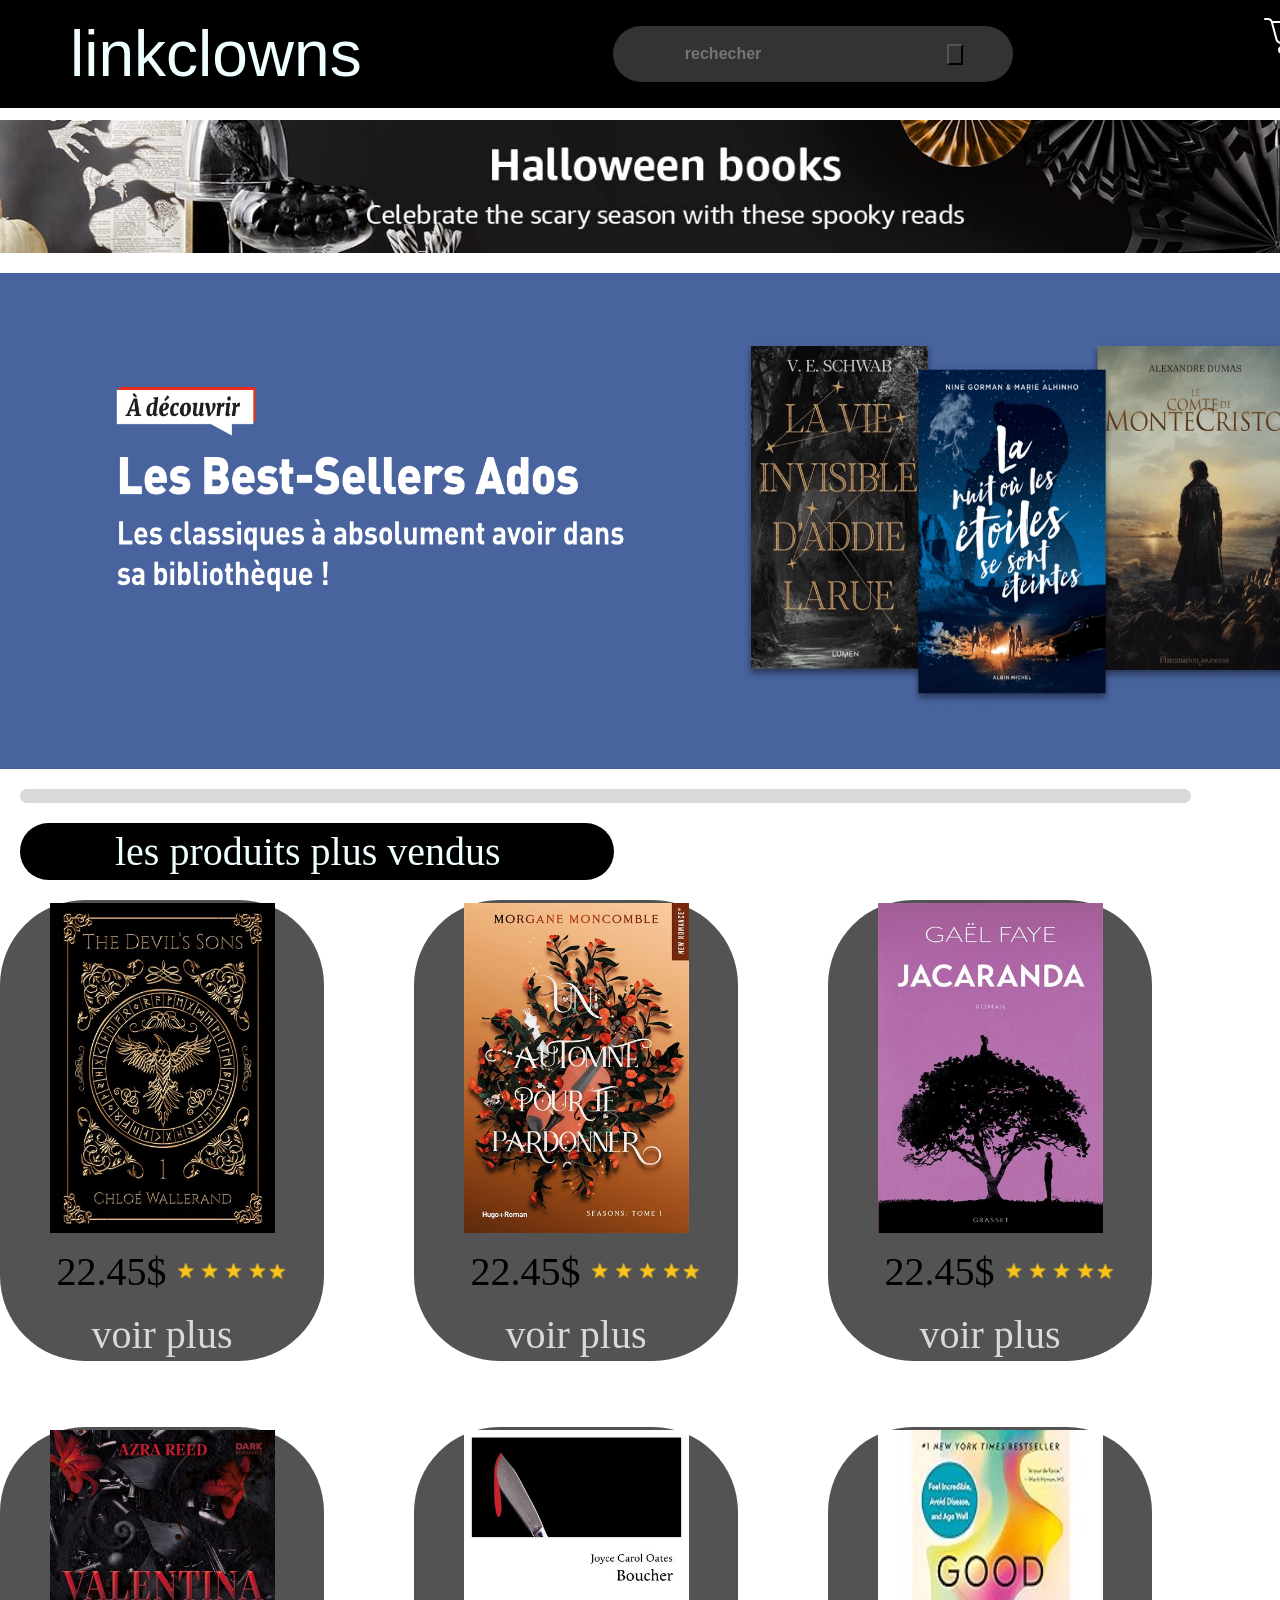
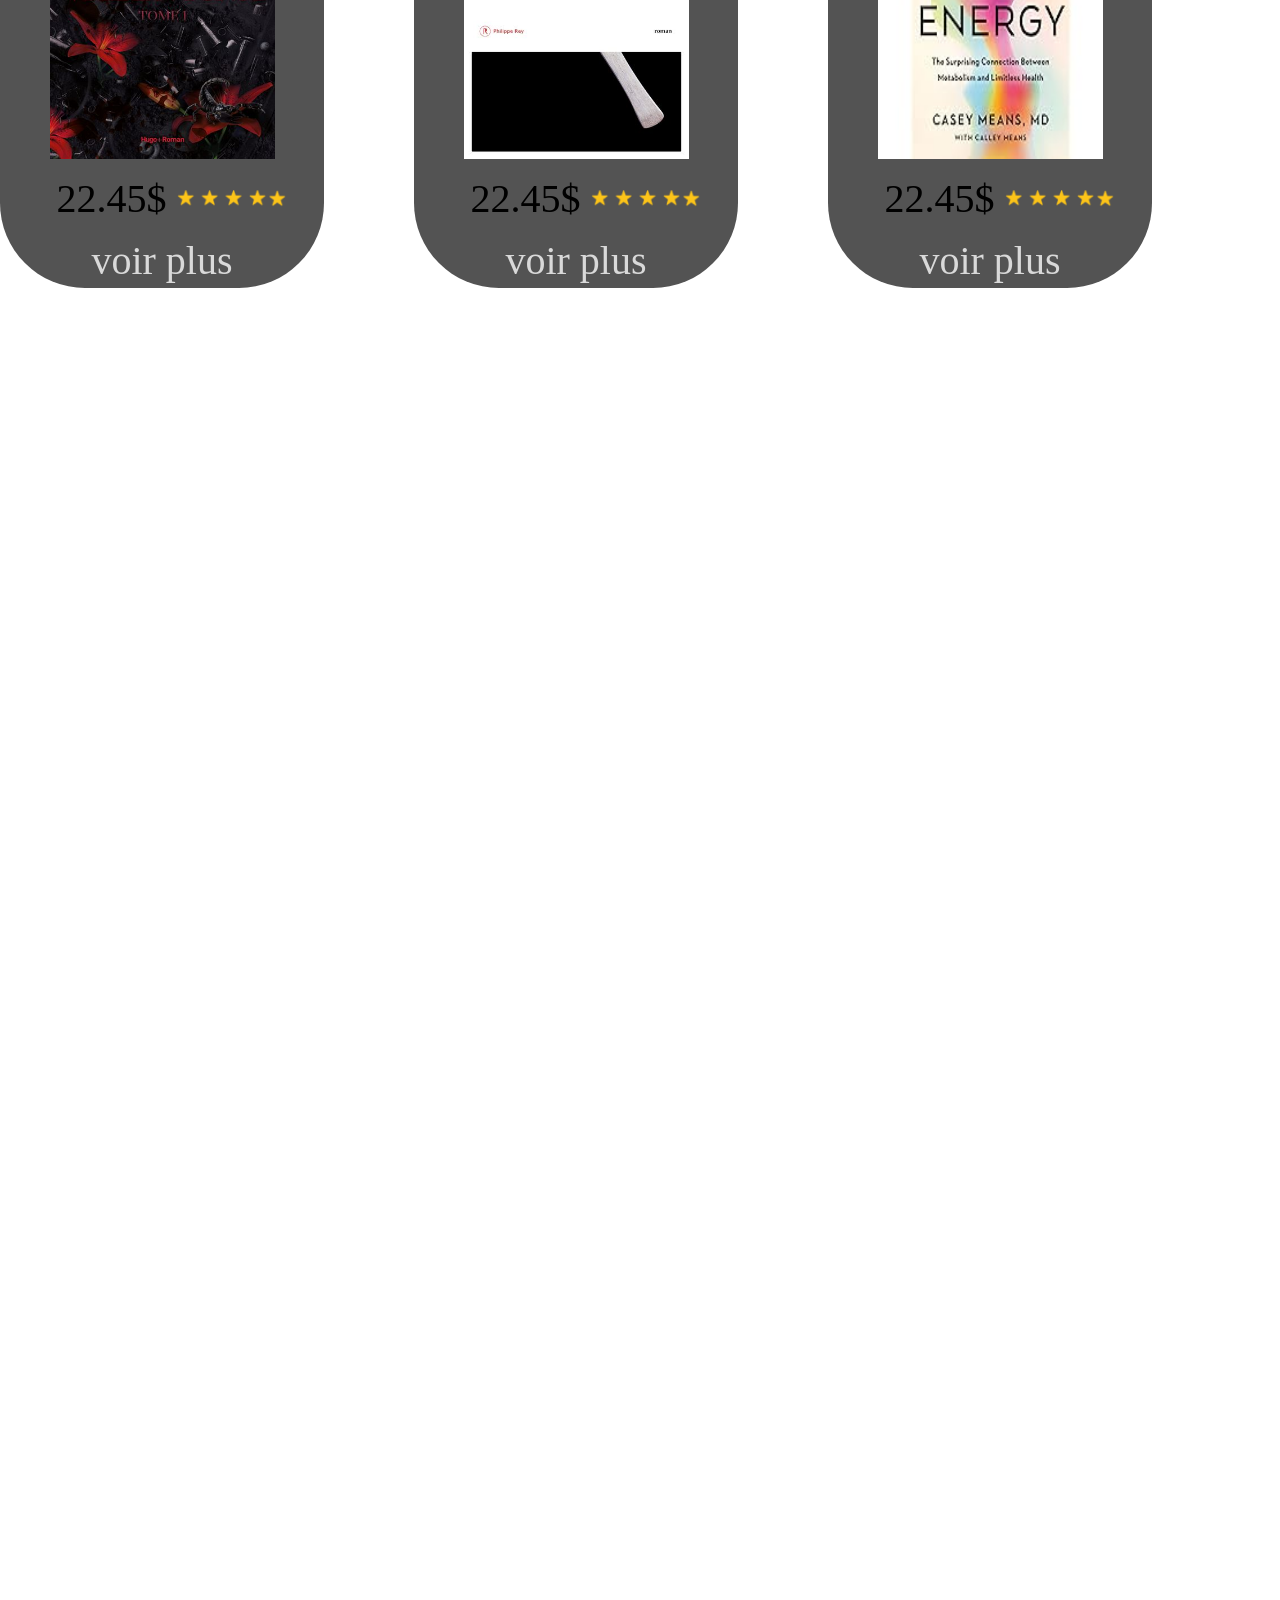
==== home.html @ 25d2ba36 "cree le nav bar et 1er section de slider et 2 eme section de produits plus vendus et j ai finie son " ====
<!DOCTYPE html>
<html lang="en">

<head>
    <meta charset="UTF-8">
    <meta name="viewport" content="width=device-width, initial-scale=1.0">
    <title>linkclowns</title>
    <link rel="stylesheet" href="home.css">
</head>

<body>
    <nav>
        <span>linkclowns</span>
        <div class="bar-chercher">
            <img src="" style="width: 20px;" alt="">
            <input placeholder="rechecher" type="search" class="test">
            <button><img src="" style="width: 20px;" alt=""></button>
            <img src="" alt="">
        </div>
        <div class="icons-navbar">
            <label>
                <img  src="icons/icons8-buy-48.png" alt="">
            </label>
            <div class="icons-navbar">
                <div class="menu">
                    <div class="lin-top"></div>
                    <div class="lin-middle"></div>
                    <div class="lin-bottom"></div>
                </div>
                <ul>
                    <li><a href="#">home</a></li>
                    <li><a href="#">products</a></li>
                    <li><a href="#">about us</a></li>
                </ul>
        </div>
    </nav>
    <main>
<section>
    <div class="image-1-top">
        <img src="images/XCM_CUTTLE_1354590_1796407_US_1500x150_2X_en_US.jpg" alt="">
    </div>
    <div class="slider-1">
 <img src="images/best-sellers-ados_1224x380.png" alt="">
    </div>
</section>
<section>
<div class="rectangle"></div>
<div class="rectangle-interne">
    <span>les produits plus vendus</span>
</div>
<div class="les-produits-plus-vendus">  
<div class="book-1">
     <img src="images/book-1.jpg" alt="">
     <div class="prix">
        <span>22.45$</span>
        <img src="icons/stars.png" alt="">   
     </div>
     <a href="#">voir plus</a>
</div>
<div class="book-1">
    <img src="images/book-2.jpg" alt="">
    <div class="prix">
       <span>22.45$</span>
       <img src="icons/stars.png" alt="">
    </div>
    <a href="#">voir plus</a>
</div>
<div class="book-1">
    <img src="images/book-3.jpg" alt="">
    <div class="prix">
       <span>22.45$</span>
       <img src="icons/stars.png" alt="">
    </div>
    <a href="#">voir plus</a>
</div>
<div class="book-1">
    <img src="images/book-4.jpg" alt="">
    <div class="prix">
       <span>22.45$</span>
       <img src="icons/stars.png" alt="">
       
    </div>
    <a href="#">voir plus</a>
</div>
<div class="book-1">
    <img src="images/book-5.jpg" alt="">
    <div class="prix">
       <span>22.45$</span>
       <img src="icons/stars.png" alt="">
       
    </div>
    <a href="#">voir plus</a>
</div>
<div class="book-1">
    <img src="images/book-6.jpg" alt="">
    <div class="prix">
       <span>22.45$</span>
       <img src="icons/stars.png" alt="">
    </div>
    <a href="#">voir plus</a>
</div>

</div>


</section>






    </main>

    <footer>

    </footer>
</body>

</html>
---- home.css ----
/* * {
  
    border: solid 1px red;
} */

body {
  width: max-content;
  display: grid;
  grid-template-rows: 100px;
  height: 3448px;
  margin: 0;
}

nav {
  width: auto;
  height: 108px;
  background-color: black;
  display: flex;
  justify-content: space-between;
  align-items: center;
}

nav > span {
  color: azure;
  font-family: Arial, Helvetica, sans-serif;
  font-size: 64px;
  font-weight: 500;
  margin-left: 70px;
}

.icons-navbar {
  width: 150px;
  display: flex;
  justify-content: space-between;
  background-color: none;
}
.bar-chercher {
  display: flex;
  justify-content: space-between;
  align-items: center;
  background-color: rgb(51, 51, 51);
  border-radius: 28px;
  width: 400px;
  height: 56px;
  border: none;
}
.test {
  background-color: transparent !important;
  font-size: 16px;
  font-weight: 600;
  outline: none;
  border: none;
  color: rgb(255, 255, 255);
}
button {
  background: transparent !important;
}
.image-1-top {
  width: 1330px;
  height: 133px;
  display: flex;
  justify-self: center;
  margin-top: 20px;
}
.slider-1 > img {
  width: 1414px;
  height: 496px;
  display: flex;
  justify-self: center;
  margin-top: 20px;
}
.rectangle {
  width: 1171px;
  height: 14px;
  background-color: #d9d9d9;
  border-radius: 360px;
  justify-self: center;
  margin: 20px;
}
.rectangle-interne {
  display: flex;
  width: 594px;
  height: 57px;
  justify-self: center;
  align-items: center;
  background-color: black;
  color: azure;
  font-size: 40px;
  border-radius: 360px;
  margin: 20px;
}
.rectangle-interne > span {
  margin-left: 95px;
}
.les-produits-plus-vendus {
  width: 1242px;
  height: 1053px;
  display: grid;
  grid-template-columns: repeat(3, 1fr);
  grid-template-rows: repeat(2, 1fr);
  justify-self: center;
}
.book-1 {
  display: flex;
  /* justify-items: center; */
  justify-content: center;
  align-items: center;
  /* gap: 30px; */
  flex-direction: column;
  width: 324px;
  height: 461px;
  background-color: #535353;
  border-radius: 85px;
  font-size: 40px;
  font-family: Chathura;
  font-weight: 300;
}
.book-1 > img {
  width: 225px;
  height: 329.06px;
}
.prix {
  width: 211px;
  height: 78px;
  display: flex;
  flex-direction: row;
  align-items: center;
  gap: 10px;
}
.prix > img {
  width: 115px;
  height: 19px;
}
a {
  text-decoration: none;
  color: #d9d9d9;
}
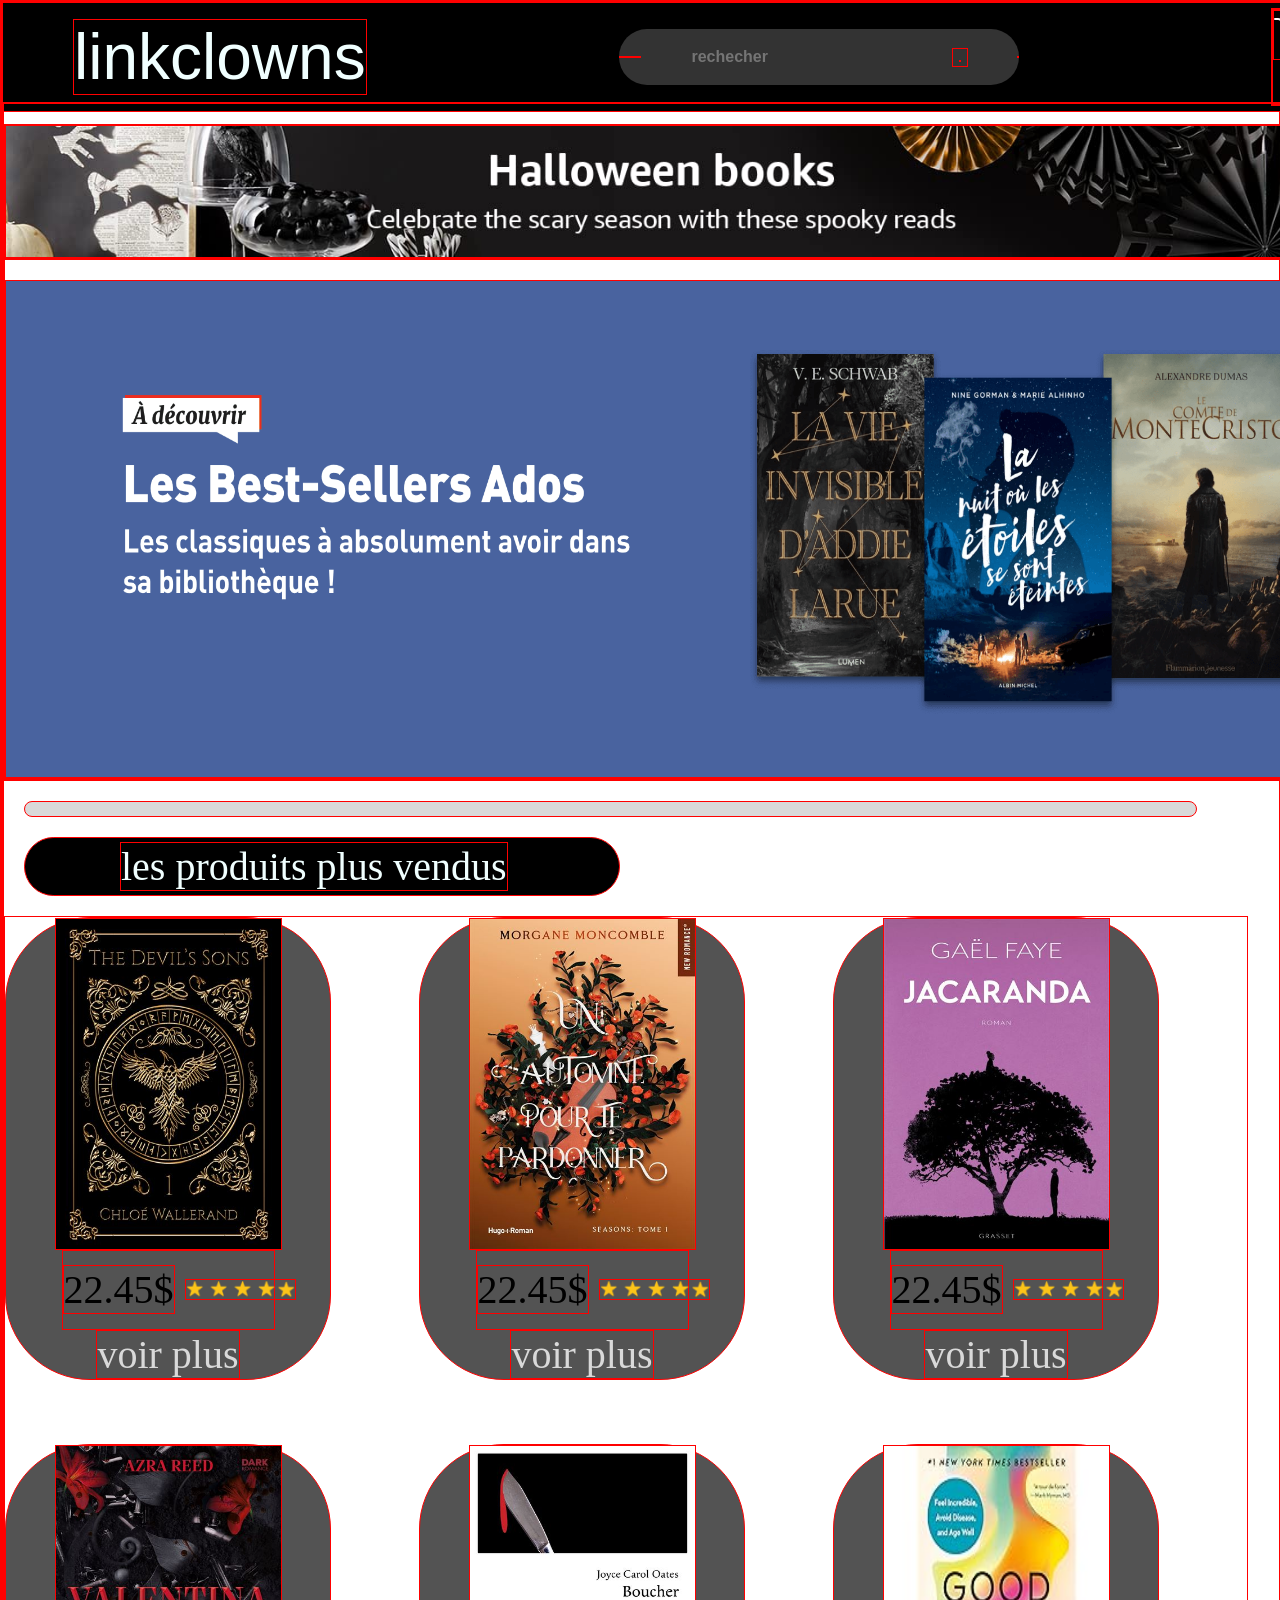
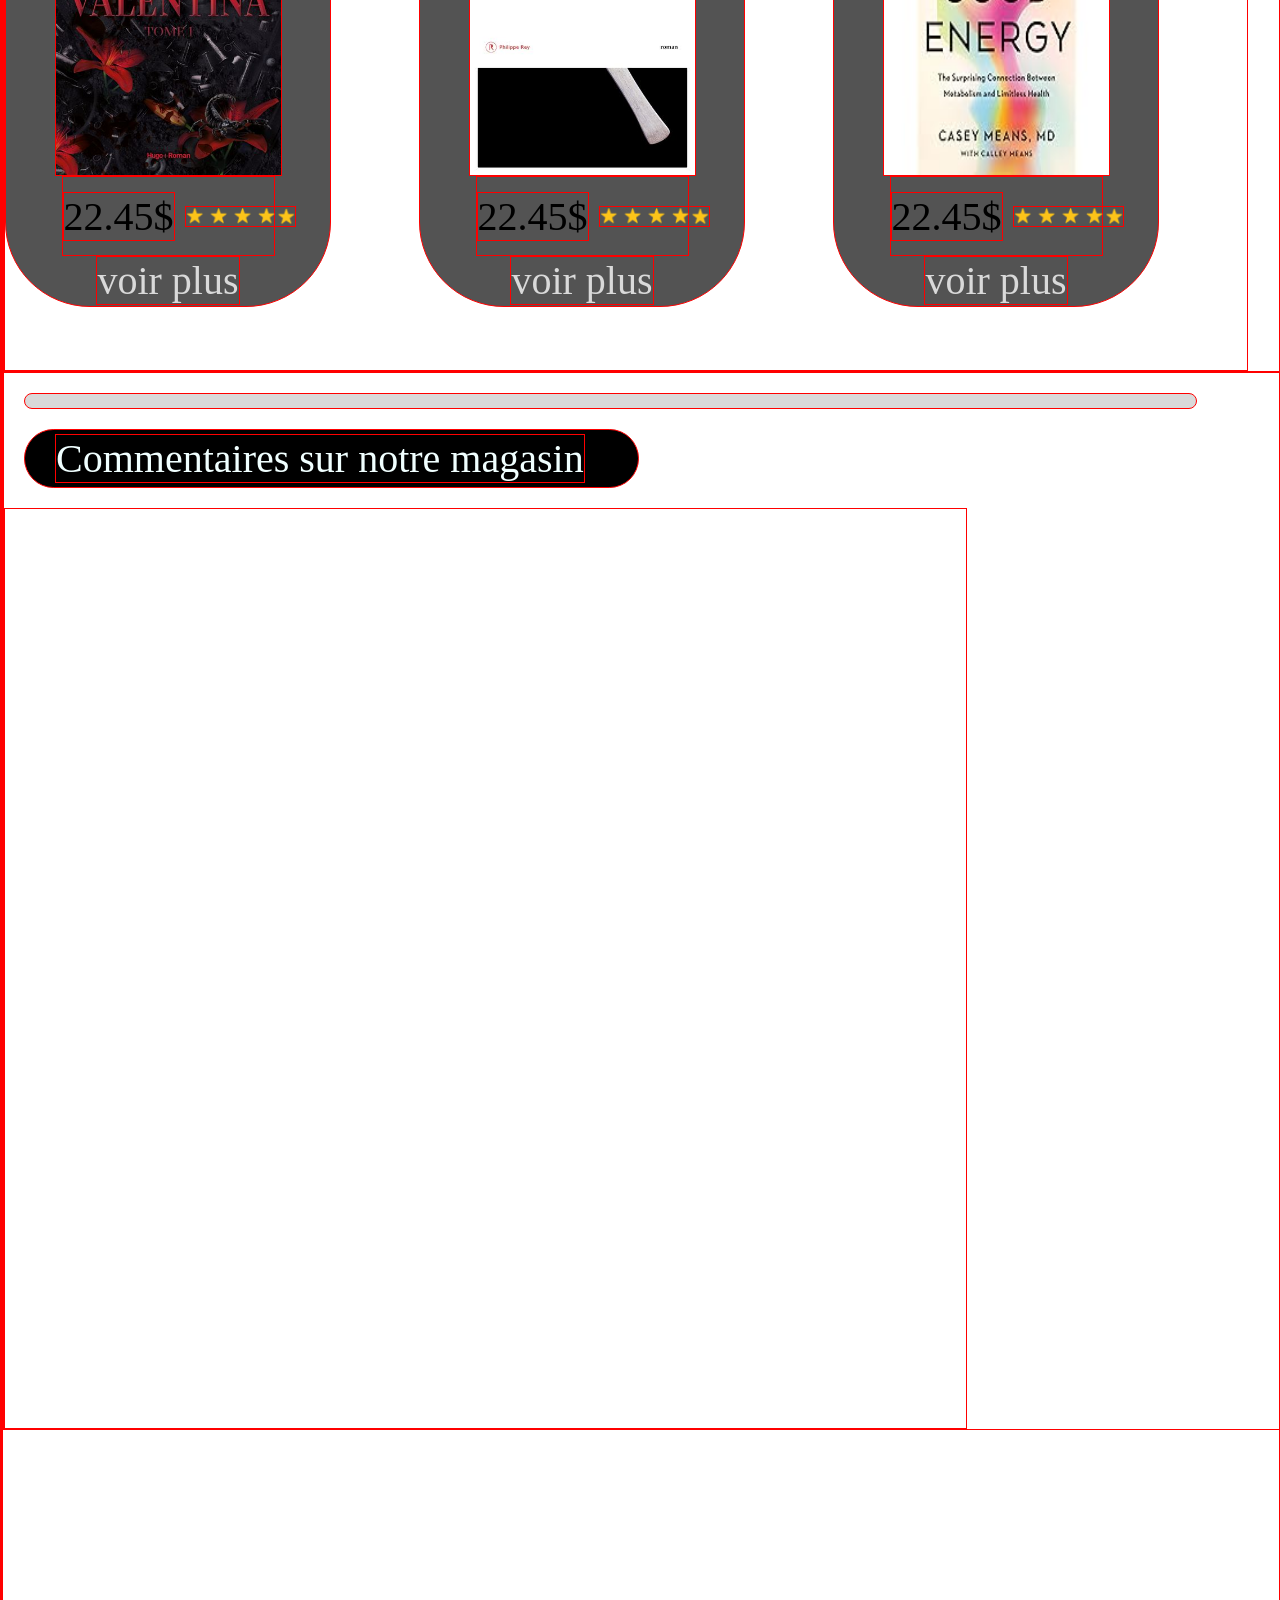
==== commit b5ab0ba1: "cree la 3 eme des commentaires et debut en style de  cette secrtion et analyse le grid" ====
--- a/home.html
+++ b/home.html
@@ -101,8 +101,15 @@
 </div>
 
 </div>
+</section>
+<section>
+    <div class="rectangle"></div>
+<div class="rectangle-interne-2">
+    <span>Commentaires sur notre magasin</span>
+</div>
+<div class="commentaires-sur-notre-magasin">
 
-
+</div>
 </section>
 
 
--- a/home.css
+++ b/home.css
@@ -1,7 +1,7 @@
-/* * {
+* {
   
     border: solid 1px red;
-} */
+}
 
 body {
   width: max-content;
@@ -131,7 +131,28 @@
   width: 115px;
   height: 19px;
 }
-a {
+.book-1 > a {
   text-decoration: none;
   color: #d9d9d9;
 }
+.rectangle-interne-2 {
+  display: flex;
+  width: 613px;
+  height: 57px;
+  justify-self: center;
+  align-items: center;
+  background-color: black;
+  color: azure;
+  font-size: 40px;
+  border-radius: 360px;
+  margin: 20px;
+}
+.rectangle-interne-2 >span{
+  margin-left: 30px;
+}
+.commentaires-sur-notre-magasin{
+  width: 961px;
+  height: 919px;
+  display: grid;
+  grid-template-rows:repeat(4,1fr) ;
+}
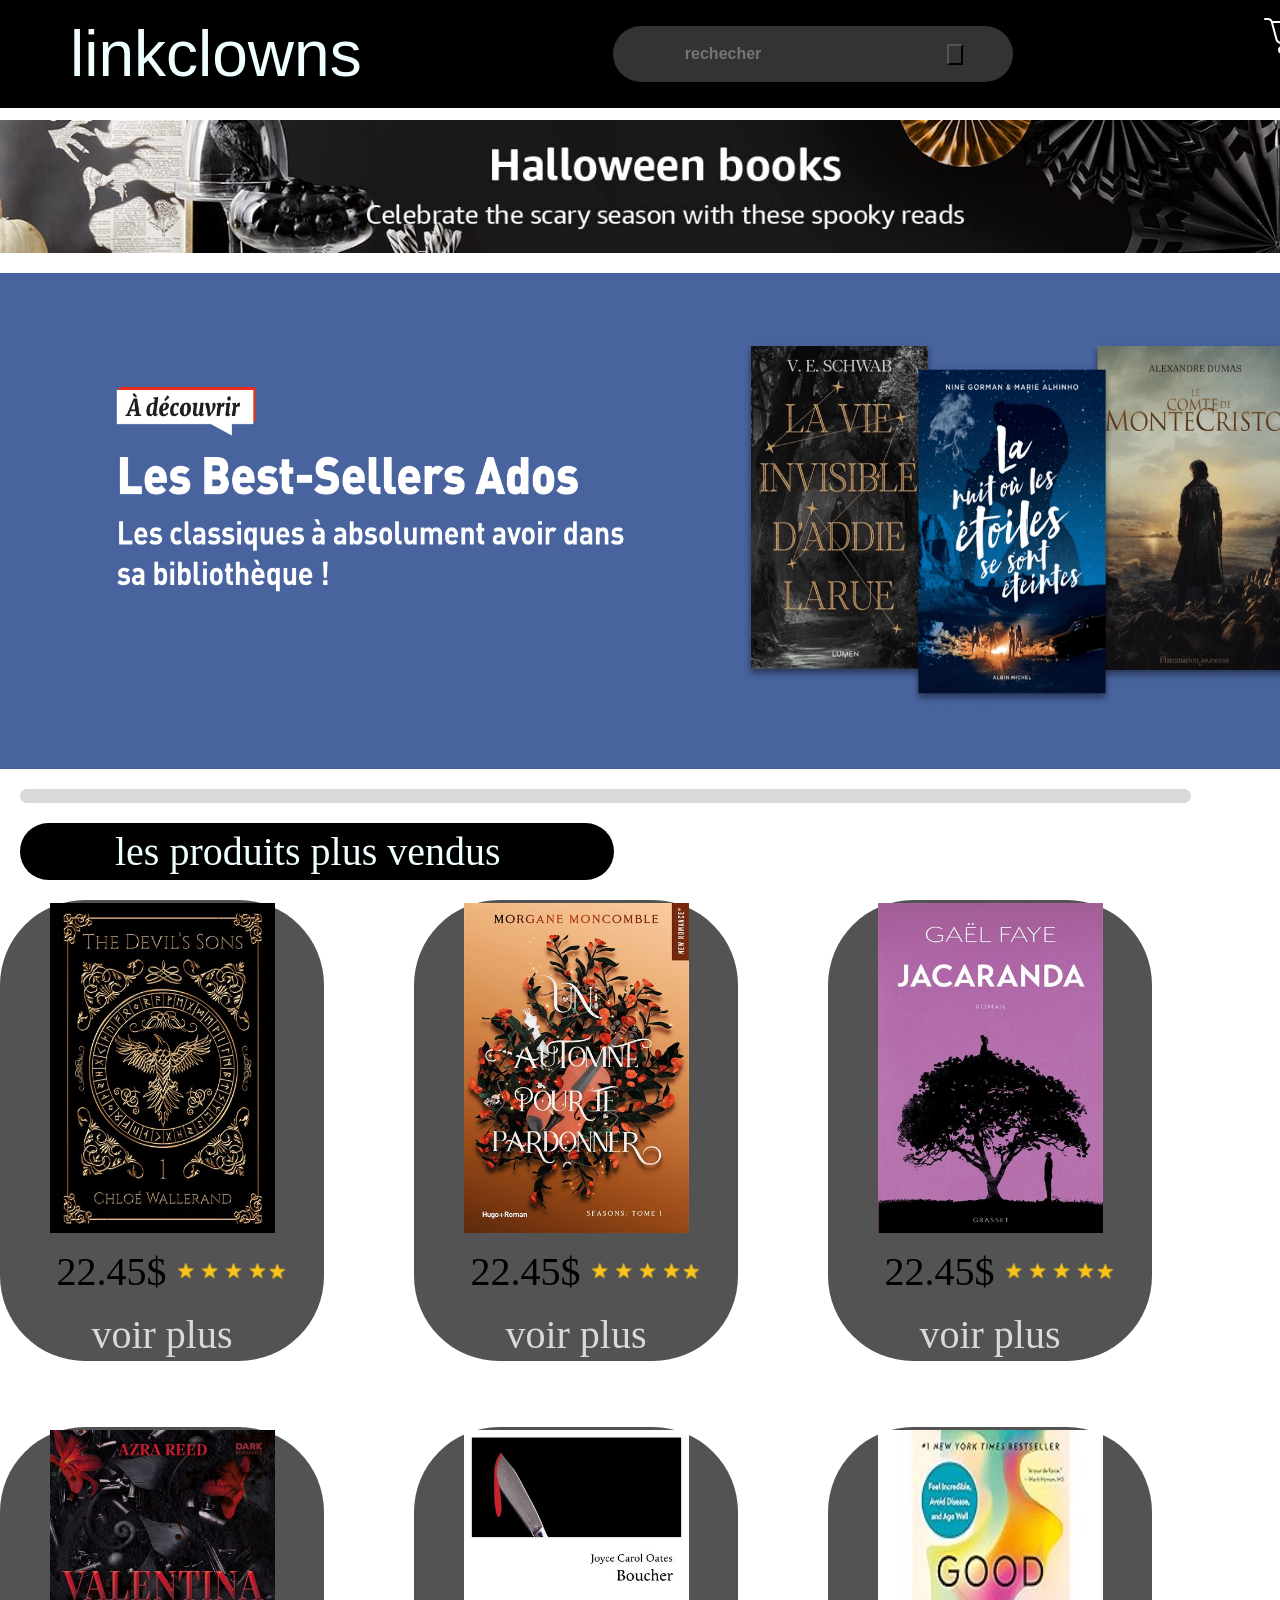
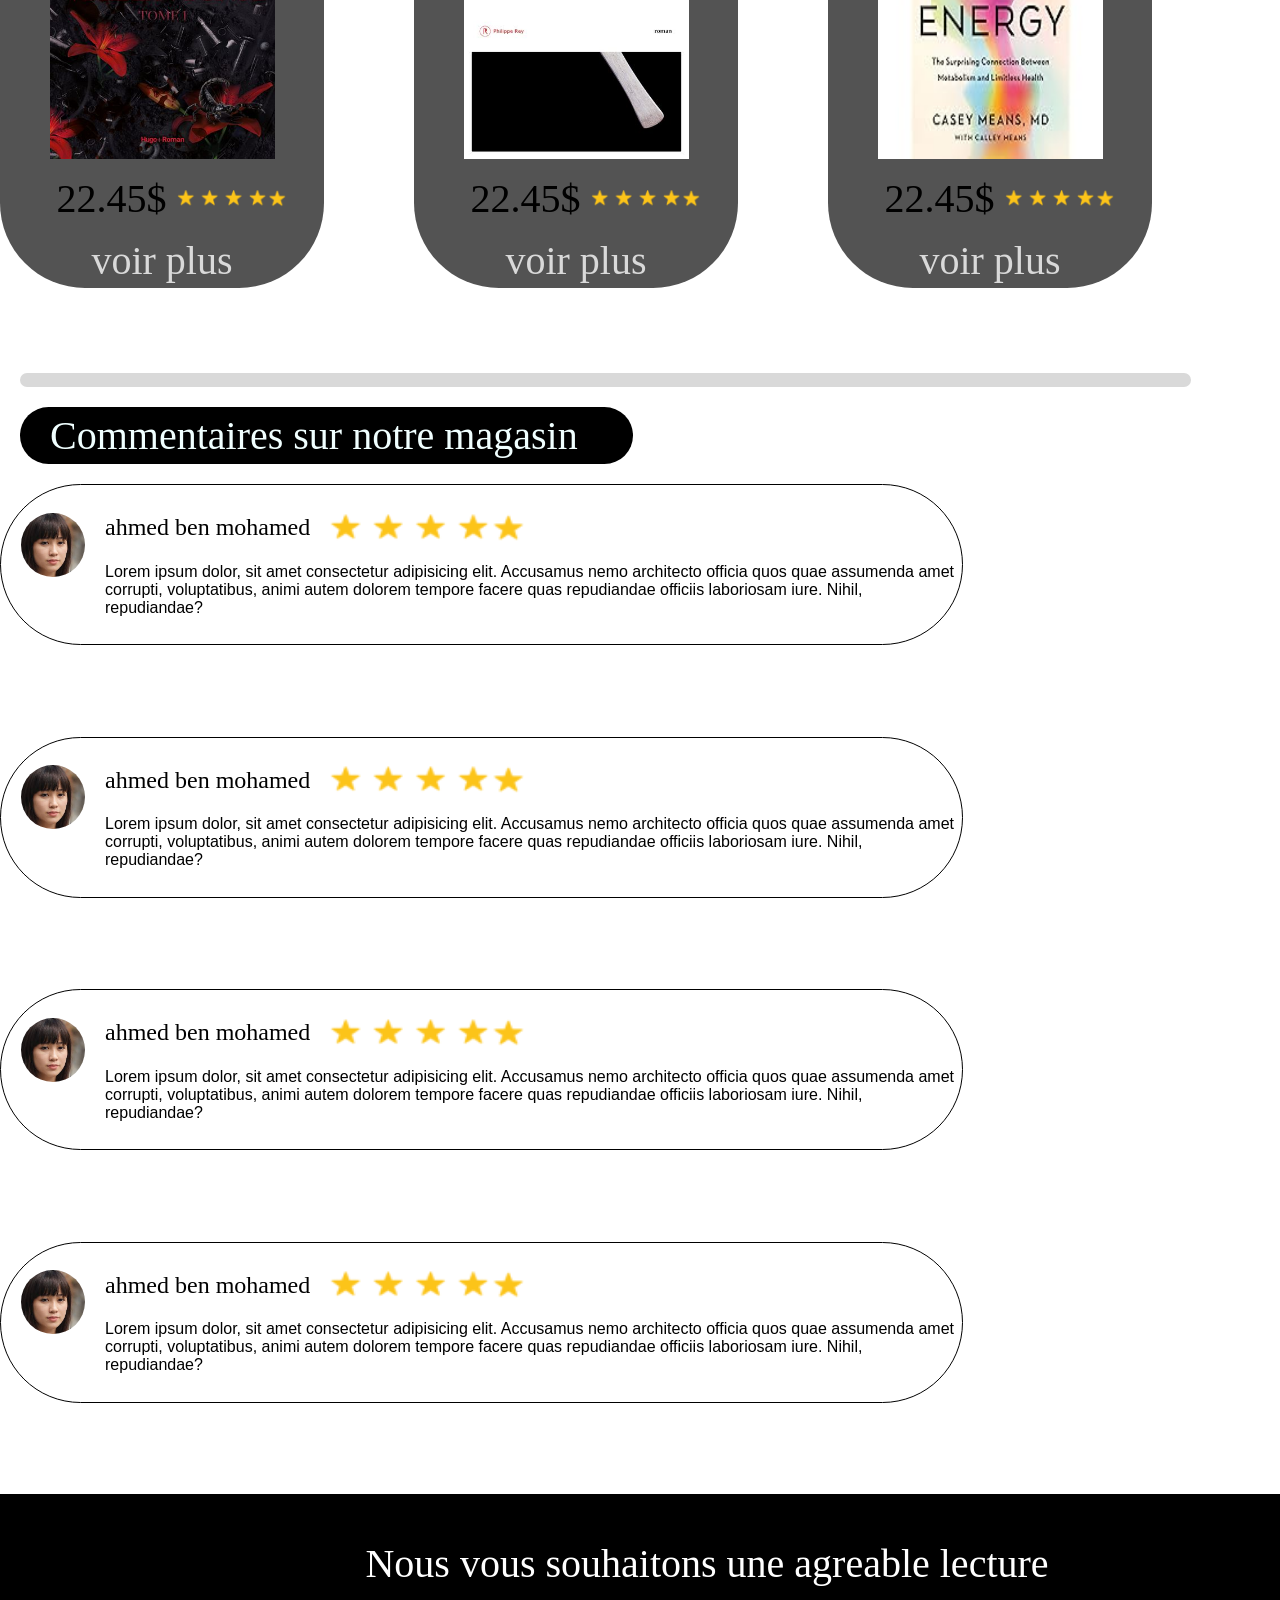
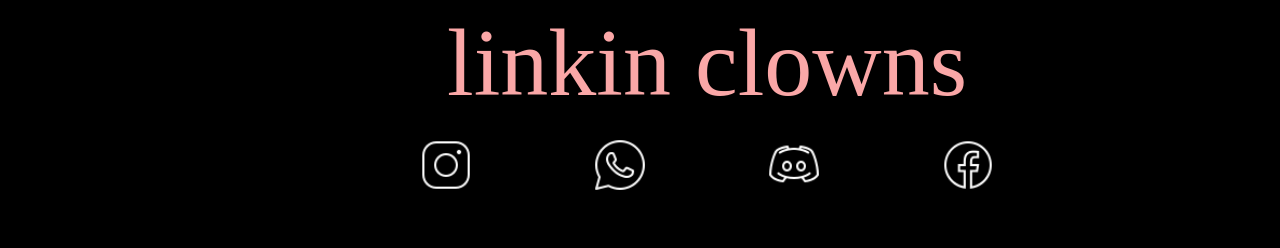
==== commit c8e4b56b: "finir le 3eme section et change le style et aussi fini le footer" ====
--- a/home.html
+++ b/home.html
@@ -108,19 +108,60 @@
     <span>Commentaires sur notre magasin</span>
 </div>
 <div class="commentaires-sur-notre-magasin">
-
+<div class="Commentaires-1">
+  <img src="images/person-1.jpg" alt="#">
+  <div class="nom-comment-text">
+    <div class="nom-comment">
+    <span>ahmed ben mohamed</span>
+    <img src="icons/stars.png" alt="#">
+</div>
+  <span>Lorem ipsum dolor, sit amet consectetur adipisicing elit. Accusamus nemo architecto officia quos quae assumenda amet corrupti, voluptatibus, animi autem dolorem tempore facere quas repudiandae officiis laboriosam iure. Nihil, repudiandae?</span>
+</div>
+</div>
+<div class="Commentaires-1">
+    <img src="images/person-1.jpg" alt="#">
+    <div class="nom-comment-text">
+      <div class="nom-comment">
+      <span>ahmed ben mohamed</span>
+      <img src="icons/stars.png" alt="#">
+  </div>
+    <span>Lorem ipsum dolor, sit amet consectetur adipisicing elit. Accusamus nemo architecto officia quos quae assumenda amet corrupti, voluptatibus, animi autem dolorem tempore facere quas repudiandae officiis laboriosam iure. Nihil, repudiandae?</span>
+  </div>
+  </div>
+  <div class="Commentaires-1">
+    <img src="images/person-1.jpg" alt="#">
+    <div class="nom-comment-text">
+      <div class="nom-comment">
+      <span>ahmed ben mohamed</span>
+      <img src="icons/stars.png" alt="#">
+  </div>
+    <span>Lorem ipsum dolor, sit amet consectetur adipisicing elit. Accusamus nemo architecto officia quos quae assumenda amet corrupti, voluptatibus, animi autem dolorem tempore facere quas repudiandae officiis laboriosam iure. Nihil, repudiandae?</span>
+  </div>
+  </div>
+  <div class="Commentaires-1">
+    <img src="images/person-1.jpg" alt="#">
+    <div class="nom-comment-text">
+      <div class="nom-comment">
+      <span>ahmed ben mohamed</span>
+      <img src="icons/stars.png" alt="#">
+  </div>
+    <span>Lorem ipsum dolor, sit amet consectetur adipisicing elit. Accusamus nemo architecto officia quos quae assumenda amet corrupti, voluptatibus, animi autem dolorem tempore facere quas repudiandae officiis laboriosam iure. Nihil, repudiandae?</span>
+  </div>
+  </div>
 </div>
 </section>
-
-
-
-
-
-
     </main>
-
     <footer>
-
+<div class="text-footer">
+    <span>Nous vous souhaitons une agreable lecture</span>
+</div>
+<span >linkin clowns</span>
+<div class="icons-footer">
+    <a href="#"><img src="icons/icons8-instagram-50.png" alt=""></a>
+    <a href="#"><img src="icons/icons8-whatsapp-50.png" alt=""></a>
+    <a href="#"><img src="icons/icons8-discord-50.png" alt=""></a>
+    <a href="#"><img src="icons/icons8-facebook-50.png" alt=""></a>
+</div>
     </footer>
 </body>
 
--- a/home.css
+++ b/home.css
@@ -1,7 +1,7 @@
-* {
+/* * {
   
     border: solid 1px red;
-}
+} */
 
 body {
   width: max-content;
@@ -151,8 +151,79 @@
   margin-left: 30px;
 }
 .commentaires-sur-notre-magasin{
+width: 961px;
+height: 919px;
+display: flex;
+justify-self: center;
+flex-direction: column;
+justify-content: space-between;
+align-content: space-between;
+}
+.Commentaires-1{
   width: 961px;
-  height: 919px;
-  display: grid;
-  grid-template-rows:repeat(4,1fr) ;
-}
+  height: 159px;
+  border: solid 1px  black;
+  border-radius: 360px;
+  display: flex;
+  justify-items: center;
+  align-items: center;
+  
+
+}
+.Commentaires-1 >span{
+  /* align-self: center; */
+}
+.Commentaires-1 > img{
+  width: 64px;
+  height: 64px;
+  border-radius: 100%;
+  display: flex;
+  margin: 20px;
+  /* align-self: center; */
+  justify-self: flex-start;
+margin-bottom: 60px;
+}
+.nom-comment{
+margin-bottom: 20px;
+display: flex;
+align-items: center;
+gap: 20px;
+font-size: 24px;
+}
+.nom-comment >img{
+  width: 194px;
+  height: 30px;
+}
+.nom-comment-text >span{
+  font-size:16px;
+  font-family: Arial, Helvetica, sans-serif;
+  
+}
+footer{
+  background-color: black;
+  display: flex;
+  justify-content: center;
+  align-items: center;
+  flex-direction: column;
+  color: white;
+  gap: 20px;
+}
+.text-footer{
+font-size: 40px;
+font-family:Baskervville SC ;
+}
+footer >span{
+font-size: 96px;
+font-family: Chathura;
+color: #FAA7A7;
+}
+.icons-footer{
+  width: 577px;
+  height: 65px;
+  display: flex;
+  justify-content: space-between;
+}
+.icons-footer >a >img{
+  width:54px;
+  height: 54px;
+}
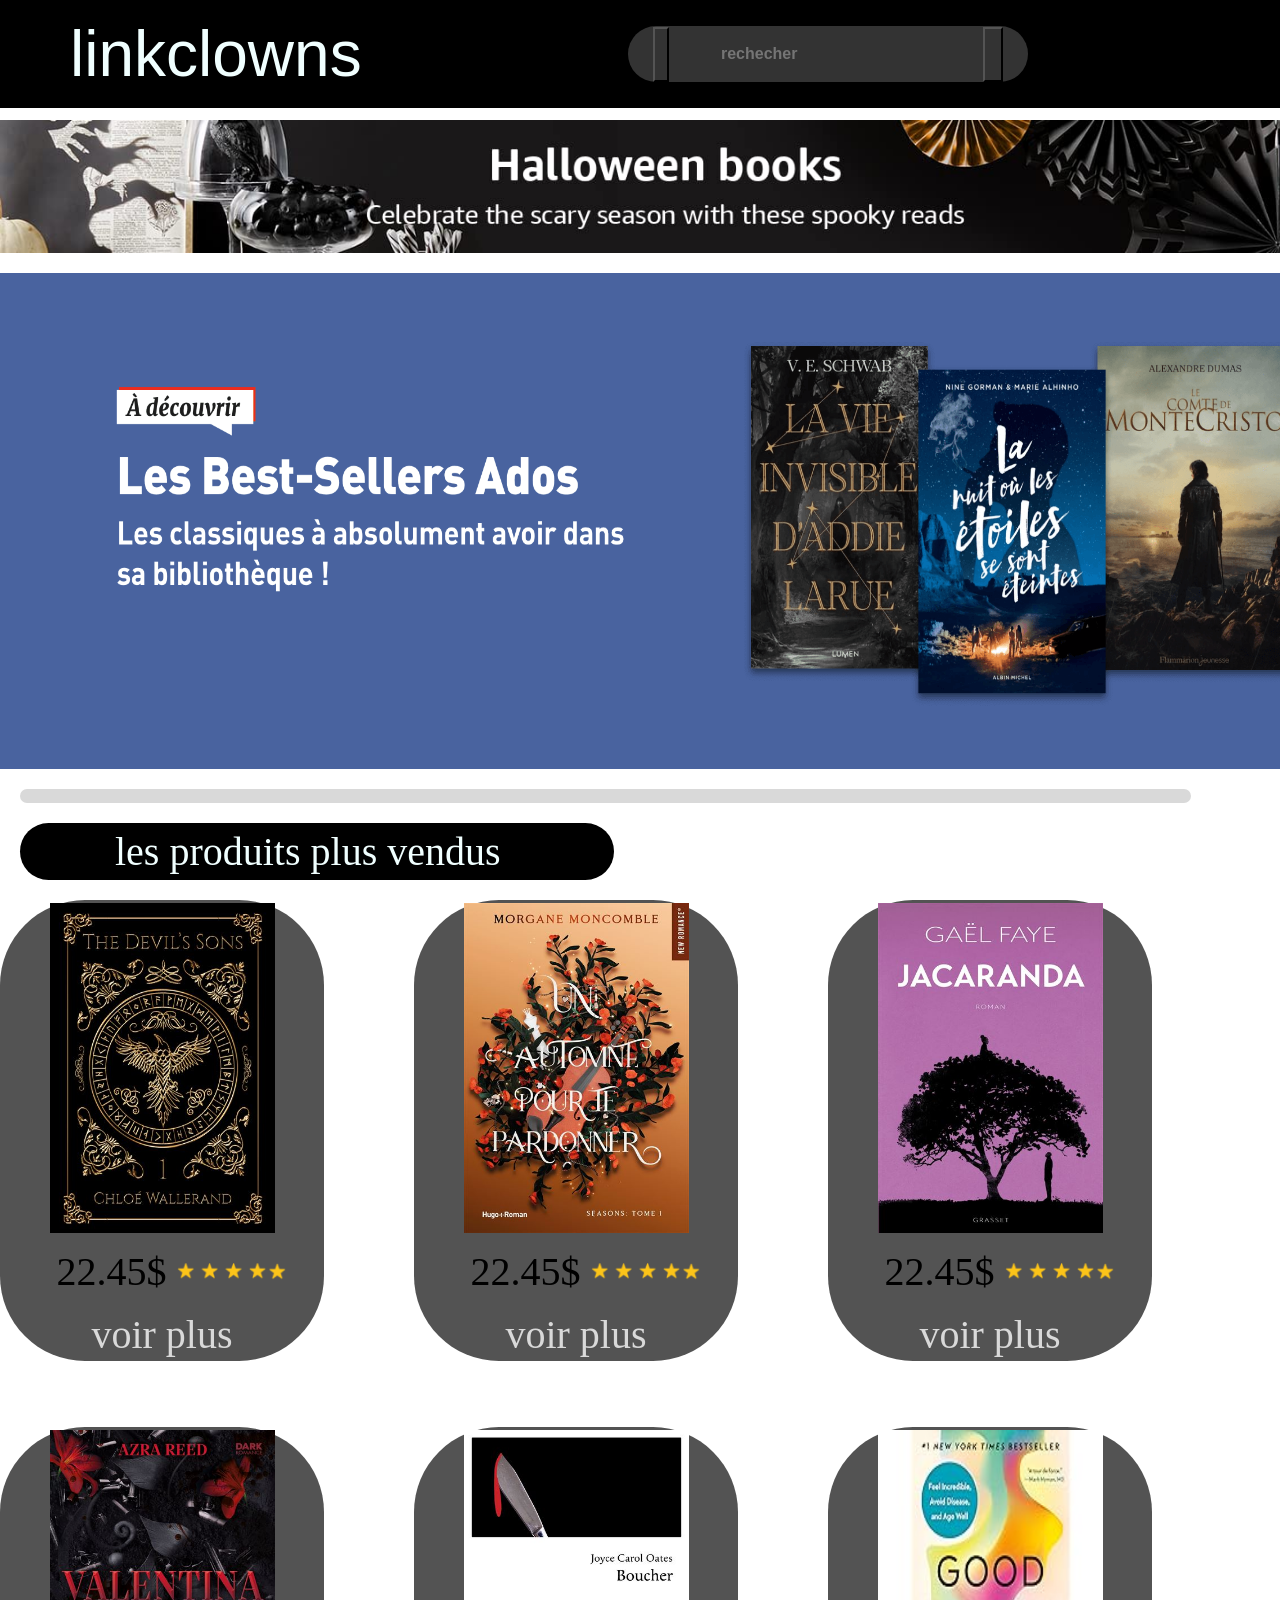
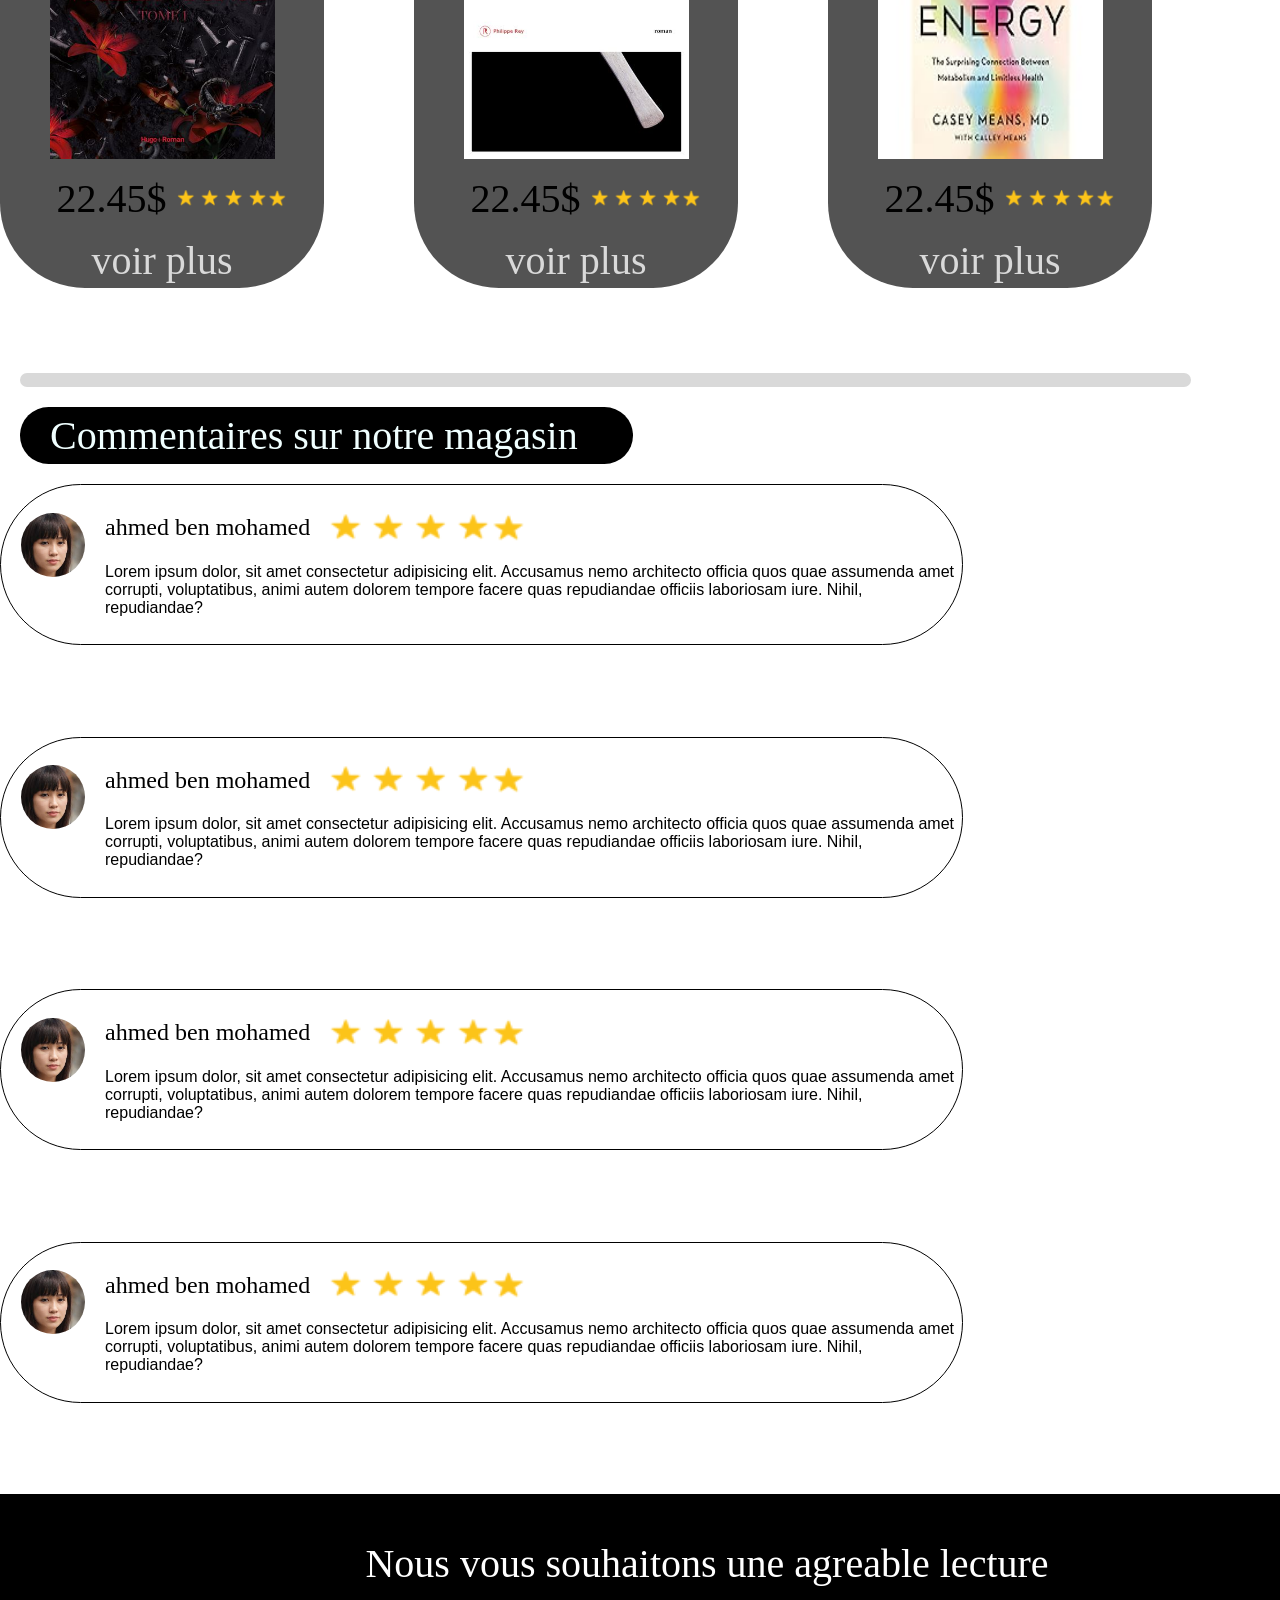
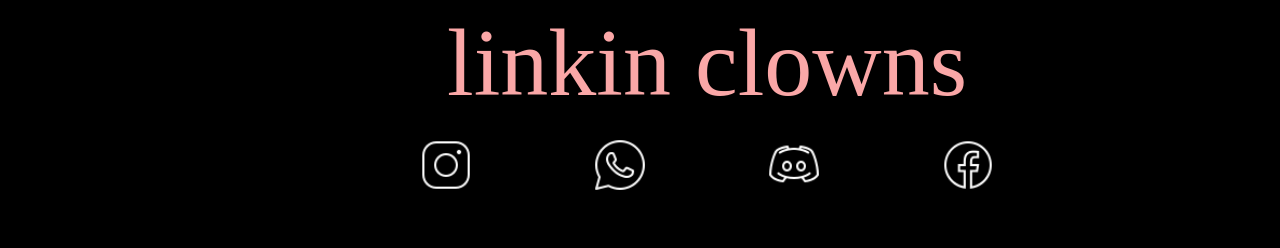
==== commit 450092a1: "cree le bergueri menu et changer les icons" ====
--- a/home.html
+++ b/home.html
@@ -1,168 +1,191 @@
 <!DOCTYPE html>
 <html lang="en">
+  <head>
+    <meta charset="UTF-8" />
+    <meta name="viewport" content="width=device-width, initial-scale=1.0" />
+    <title>linkclowns</title>
+    <link rel="stylesheet" href="home.css" />
+  </head>
 
-<head>
-    <meta charset="UTF-8">
-    <meta name="viewport" content="width=device-width, initial-scale=1.0">
-    <title>linkclowns</title>
-    <link rel="stylesheet" href="home.css">
-</head>
-
-<body>
+  <body>
     <nav>
-        <span>linkclowns</span>
-        <div class="bar-chercher">
-            <img src="" style="width: 20px;" alt="">
-            <input placeholder="rechecher" type="search" class="test">
-            <button><img src="" style="width: 20px;" alt=""></button>
-            <img src="" alt="">
-        </div>
-        <div class="icons-navbar">
-            <label>
-                <img  src="icons/icons8-buy-48.png" alt="">
-            </label>
-            <div class="icons-navbar">
-                <div class="menu">
-                    <div class="lin-top"></div>
-                    <div class="lin-middle"></div>
-                    <div class="lin-bottom"></div>
-                </div>
-                <ul>
-                    <li><a href="#">home</a></li>
-                    <li><a href="#">products</a></li>
-                    <li><a href="#">about us</a></li>
-                </ul>
-        </div>
+      <span>linkclowns</span>
+      <div class="bar-chercher">
+        <button>
+        <img src="file:///C:/Users/imrane/Downloads/menu_24dp_FFFFFF_FILL0_wght400_GRAD0_opsz24.svg"
+          style="width: 20px"
+          alt="" />
+        </button>
+        <input placeholder="rechecher" type="search" class="test" />
+        <button>
+          <img
+            src="file:///C:/Users/imrane/Downloads/search_24dp_FFFFFF_FILL0_wght400_GRAD0_opsz24%20(1).svg"
+            style="width: 20px"
+            alt="" />
+            <img
+            src="C:\Users\imrane\Downloads\account_circle_24dp_FFFFFF_FILL0_wght400_GRAD0_opsz24.svg"
+            alt=""
+          />
+        </button>
+  
+      </div>
+      <div class="menu-buy">
+        <img
+          src="file:///C:/Users/imrane/Downloads/shopping_cart_24dp_FFFFFF_FILL0_wght400_GRAD0_opsz24.svg"
+          alt=""
+        />
+    
+        <a href="#"><img class="menu" src="file:///C:/Users/imrane/Downloads/menu_24dp_FFFFFF_FILL0_wght400_GRAD0_opsz24.svg" alt=""></a>
+      </div>
     </nav>
     <main>
-<section>
-    <div class="image-1-top">
-        <img src="images/XCM_CUTTLE_1354590_1796407_US_1500x150_2X_en_US.jpg" alt="">
-    </div>
-    <div class="slider-1">
- <img src="images/best-sellers-ados_1224x380.png" alt="">
-    </div>
-</section>
-<section>
-<div class="rectangle"></div>
-<div class="rectangle-interne">
-    <span>les produits plus vendus</span>
-</div>
-<div class="les-produits-plus-vendus">  
-<div class="book-1">
-     <img src="images/book-1.jpg" alt="">
-     <div class="prix">
-        <span>22.45$</span>
-        <img src="icons/stars.png" alt="">   
-     </div>
-     <a href="#">voir plus</a>
-</div>
-<div class="book-1">
-    <img src="images/book-2.jpg" alt="">
-    <div class="prix">
-       <span>22.45$</span>
-       <img src="icons/stars.png" alt="">
-    </div>
-    <a href="#">voir plus</a>
-</div>
-<div class="book-1">
-    <img src="images/book-3.jpg" alt="">
-    <div class="prix">
-       <span>22.45$</span>
-       <img src="icons/stars.png" alt="">
-    </div>
-    <a href="#">voir plus</a>
-</div>
-<div class="book-1">
-    <img src="images/book-4.jpg" alt="">
-    <div class="prix">
-       <span>22.45$</span>
-       <img src="icons/stars.png" alt="">
-       
-    </div>
-    <a href="#">voir plus</a>
-</div>
-<div class="book-1">
-    <img src="images/book-5.jpg" alt="">
-    <div class="prix">
-       <span>22.45$</span>
-       <img src="icons/stars.png" alt="">
-       
-    </div>
-    <a href="#">voir plus</a>
-</div>
-<div class="book-1">
-    <img src="images/book-6.jpg" alt="">
-    <div class="prix">
-       <span>22.45$</span>
-       <img src="icons/stars.png" alt="">
-    </div>
-    <a href="#">voir plus</a>
-</div>
-
-</div>
-</section>
-<section>
-    <div class="rectangle"></div>
-<div class="rectangle-interne-2">
-    <span>Commentaires sur notre magasin</span>
-</div>
-<div class="commentaires-sur-notre-magasin">
-<div class="Commentaires-1">
-  <img src="images/person-1.jpg" alt="#">
-  <div class="nom-comment-text">
-    <div class="nom-comment">
-    <span>ahmed ben mohamed</span>
-    <img src="icons/stars.png" alt="#">
-</div>
-  <span>Lorem ipsum dolor, sit amet consectetur adipisicing elit. Accusamus nemo architecto officia quos quae assumenda amet corrupti, voluptatibus, animi autem dolorem tempore facere quas repudiandae officiis laboriosam iure. Nihil, repudiandae?</span>
-</div>
-</div>
-<div class="Commentaires-1">
-    <img src="images/person-1.jpg" alt="#">
-    <div class="nom-comment-text">
-      <div class="nom-comment">
-      <span>ahmed ben mohamed</span>
-      <img src="icons/stars.png" alt="#">
-  </div>
-    <span>Lorem ipsum dolor, sit amet consectetur adipisicing elit. Accusamus nemo architecto officia quos quae assumenda amet corrupti, voluptatibus, animi autem dolorem tempore facere quas repudiandae officiis laboriosam iure. Nihil, repudiandae?</span>
-  </div>
-  </div>
-  <div class="Commentaires-1">
-    <img src="images/person-1.jpg" alt="#">
-    <div class="nom-comment-text">
-      <div class="nom-comment">
-      <span>ahmed ben mohamed</span>
-      <img src="icons/stars.png" alt="#">
-  </div>
-    <span>Lorem ipsum dolor, sit amet consectetur adipisicing elit. Accusamus nemo architecto officia quos quae assumenda amet corrupti, voluptatibus, animi autem dolorem tempore facere quas repudiandae officiis laboriosam iure. Nihil, repudiandae?</span>
-  </div>
-  </div>
-  <div class="Commentaires-1">
-    <img src="images/person-1.jpg" alt="#">
-    <div class="nom-comment-text">
-      <div class="nom-comment">
-      <span>ahmed ben mohamed</span>
-      <img src="icons/stars.png" alt="#">
-  </div>
-    <span>Lorem ipsum dolor, sit amet consectetur adipisicing elit. Accusamus nemo architecto officia quos quae assumenda amet corrupti, voluptatibus, animi autem dolorem tempore facere quas repudiandae officiis laboriosam iure. Nihil, repudiandae?</span>
-  </div>
-  </div>
-</div>
-</section>
+      <section>
+        <div class="image-1-top">
+          <img
+            src="images/XCM_CUTTLE_1354590_1796407_US_1500x150_2X_en_US.jpg"
+            alt=""
+          />
+        </div>
+        <div class="slider-1">
+          <img src="images/best-sellers-ados_1224x380.png" alt="" />
+        </div>
+      </section>
+      <section>
+        <div class="rectangle"></div>
+        <div class="rectangle-interne">
+          <span>les produits plus vendus</span>
+        </div>
+        <div class="les-produits-plus-vendus">
+          <div class="book-1">
+            <img src="images/book-1.jpg" alt="" />
+            <div class="prix">
+              <span>22.45$</span>
+              <img src="icons/stars.png" alt="" />
+            </div>
+            <a href="#">voir plus</a>
+          </div>
+          <div class="book-1">
+            <img src="images/book-2.jpg" alt="" />
+            <div class="prix">
+              <span>22.45$</span>
+              <img src="icons/stars.png" alt="" />
+            </div>
+            <a href="#">voir plus</a>
+          </div>
+          <div class="book-1">
+            <img src="images/book-3.jpg" alt="" />
+            <div class="prix">
+              <span>22.45$</span>
+              <img src="icons/stars.png" alt="" />
+            </div>
+            <a href="#">voir plus</a>
+          </div>
+          <div class="book-1">
+            <img src="images/book-4.jpg" alt="" />
+            <div class="prix">
+              <span>22.45$</span>
+              <img src="icons/stars.png" alt="" />
+            </div>
+            <a href="#">voir plus</a>
+          </div>
+          <div class="book-1">
+            <img src="images/book-5.jpg" alt="" />
+            <div class="prix">
+              <span>22.45$</span>
+              <img src="icons/stars.png" alt="" />
+            </div>
+            <a href="#">voir plus</a>
+          </div>
+          <div class="book-1">
+            <img src="images/book-6.jpg" alt="" />
+            <div class="prix">
+              <span>22.45$</span>
+              <img src="icons/stars.png" alt="" />
+            </div>
+            <a href="#">voir plus</a>
+          </div>
+        </div>
+      </section>
+      <section>
+        <div class="rectangle"></div>
+        <div class="rectangle-interne-2">
+          <span>Commentaires sur notre magasin</span>
+        </div>
+        <div class="commentaires-sur-notre-magasin">
+          <div class="Commentaires-1">
+            <img src="images/person-1.jpg" alt="#" />
+            <div class="nom-comment-text">
+              <div class="nom-comment">
+                <span>ahmed ben mohamed</span>
+                <img src="icons/stars.png" alt="#" />
+              </div>
+              <span
+                >Lorem ipsum dolor, sit amet consectetur adipisicing elit.
+                Accusamus nemo architecto officia quos quae assumenda amet
+                corrupti, voluptatibus, animi autem dolorem tempore facere quas
+                repudiandae officiis laboriosam iure. Nihil, repudiandae?</span
+              >
+            </div>
+          </div>
+          <div class="Commentaires-1">
+            <img src="images/person-1.jpg" alt="#" />
+            <div class="nom-comment-text">
+              <div class="nom-comment">
+                <span>ahmed ben mohamed</span>
+                <img src="icons/stars.png" alt="#" />
+              </div>
+              <span
+                >Lorem ipsum dolor, sit amet consectetur adipisicing elit.
+                Accusamus nemo architecto officia quos quae assumenda amet
+                corrupti, voluptatibus, animi autem dolorem tempore facere quas
+                repudiandae officiis laboriosam iure. Nihil, repudiandae?</span
+              >
+            </div>
+          </div>
+          <div class="Commentaires-1">
+            <img src="images/person-1.jpg" alt="#" />
+            <div class="nom-comment-text">
+              <div class="nom-comment">
+                <span>ahmed ben mohamed</span>
+                <img src="icons/stars.png" alt="#" />
+              </div>
+              <span
+                >Lorem ipsum dolor, sit amet consectetur adipisicing elit.
+                Accusamus nemo architecto officia quos quae assumenda amet
+                corrupti, voluptatibus, animi autem dolorem tempore facere quas
+                repudiandae officiis laboriosam iure. Nihil, repudiandae?</span
+              >
+            </div>
+          </div>
+          <div class="Commentaires-1">
+            <img src="images/person-1.jpg" alt="#" />
+            <div class="nom-comment-text">
+              <div class="nom-comment">
+                <span>ahmed ben mohamed</span>
+                <img src="icons/stars.png" alt="#" />
+              </div>
+              <span
+                >Lorem ipsum dolor, sit amet consectetur adipisicing elit.
+                Accusamus nemo architecto officia quos quae assumenda amet
+                corrupti, voluptatibus, animi autem dolorem tempore facere quas
+                repudiandae officiis laboriosam iure. Nihil, repudiandae?</span
+              >
+            </div>
+          </div>
+        </div>
+      </section>
     </main>
     <footer>
-<div class="text-footer">
-    <span>Nous vous souhaitons une agreable lecture</span>
-</div>
-<span >linkin clowns</span>
-<div class="icons-footer">
-    <a href="#"><img src="icons/icons8-instagram-50.png" alt=""></a>
-    <a href="#"><img src="icons/icons8-whatsapp-50.png" alt=""></a>
-    <a href="#"><img src="icons/icons8-discord-50.png" alt=""></a>
-    <a href="#"><img src="icons/icons8-facebook-50.png" alt=""></a>
-</div>
+      <div class="text-footer">
+        <span>Nous vous souhaitons une agreable lecture</span>
+      </div>
+      <span>linkin clowns</span>
+      <div class="icons-footer">
+        <a href="#"><img src="icons/icons8-instagram-50.png" alt="" /></a>
+        <a href="#"><img src="icons/icons8-whatsapp-50.png" alt="" /></a>
+        <a href="#"><img src="icons/icons8-discord-50.png" alt="" /></a>
+        <a href="#"><img src="icons/icons8-facebook-50.png" alt="" /></a>
+      </div>
     </footer>
-</body>
-
-</html>+  </body>
+</html>
--- a/home.css
+++ b/home.css
@@ -4,7 +4,7 @@
 } */
 
 body {
-  width: max-content;
+  /* width: 100%; */
   display: grid;
   grid-template-rows: 100px;
   height: 3448px;
@@ -12,7 +12,7 @@
 }
 
 nav {
-  width: auto;
+  width: 100%;
   height: 108px;
   background-color: black;
   display: flex;
@@ -20,7 +20,7 @@
   align-items: center;
 }
 
-nav > span {
+nav>span {
   color: azure;
   font-family: Arial, Helvetica, sans-serif;
   font-size: 64px;
@@ -34,16 +34,36 @@
   justify-content: space-between;
   background-color: none;
 }
+
 .bar-chercher {
   display: flex;
-  justify-content: space-between;
+  justify-content: space-around;
   align-items: center;
   background-color: rgb(51, 51, 51);
   border-radius: 28px;
   width: 400px;
   height: 56px;
   border: none;
-}
+
+}
+.bar-chercher > button{
+  width: auto;
+  height:55px;
+}
+
+.bar-chercher>img {
+  width: 45px;
+  height: 45px;
+}
+
+.menu-buy {
+
+  height: 55px;
+  display: flex;
+
+  gap: 20px;
+}
+
 .test {
   background-color: transparent !important;
   font-size: 16px;
@@ -52,23 +72,27 @@
   border: none;
   color: rgb(255, 255, 255);
 }
+
 button {
   background: transparent !important;
 }
+
 .image-1-top {
-  width: 1330px;
+  width: 90%;
   height: 133px;
   display: flex;
   justify-self: center;
   margin-top: 20px;
 }
-.slider-1 > img {
+
+.slider-1>img {
   width: 1414px;
   height: 496px;
   display: flex;
   justify-self: center;
   margin-top: 20px;
 }
+
 .rectangle {
   width: 1171px;
   height: 14px;
@@ -77,6 +101,7 @@
   justify-self: center;
   margin: 20px;
 }
+
 .rectangle-interne {
   display: flex;
   width: 594px;
@@ -89,9 +114,11 @@
   border-radius: 360px;
   margin: 20px;
 }
-.rectangle-interne > span {
+
+.rectangle-interne>span {
   margin-left: 95px;
 }
+
 .les-produits-plus-vendus {
   width: 1242px;
   height: 1053px;
@@ -100,6 +127,7 @@
   grid-template-rows: repeat(2, 1fr);
   justify-self: center;
 }
+
 .book-1 {
   display: flex;
   /* justify-items: center; */
@@ -115,10 +143,12 @@
   font-family: Chathura;
   font-weight: 300;
 }
-.book-1 > img {
+
+.book-1>img {
   width: 225px;
   height: 329.06px;
 }
+
 .prix {
   width: 211px;
   height: 78px;
@@ -127,14 +157,17 @@
   align-items: center;
   gap: 10px;
 }
-.prix > img {
+
+.prix>img {
   width: 115px;
   height: 19px;
 }
-.book-1 > a {
+
+.book-1>a {
   text-decoration: none;
   color: #d9d9d9;
 }
+
 .rectangle-interne-2 {
   display: flex;
   width: 613px;
@@ -147,33 +180,38 @@
   border-radius: 360px;
   margin: 20px;
 }
-.rectangle-interne-2 >span{
+
+.rectangle-interne-2>span {
   margin-left: 30px;
 }
-.commentaires-sur-notre-magasin{
-width: 961px;
-height: 919px;
-display: flex;
-justify-self: center;
-flex-direction: column;
-justify-content: space-between;
-align-content: space-between;
-}
-.Commentaires-1{
+
+.commentaires-sur-notre-magasin {
+  width: 961px;
+  height: 919px;
+  display: flex;
+  justify-self: center;
+  flex-direction: column;
+  justify-content: space-between;
+  align-content: space-between;
+}
+
+.Commentaires-1 {
   width: 961px;
   height: 159px;
-  border: solid 1px  black;
+  border: solid 1px black;
   border-radius: 360px;
   display: flex;
   justify-items: center;
   align-items: center;
-  
-
-}
-.Commentaires-1 >span{
+
+
+}
+
+.Commentaires-1>span {
   /* align-self: center; */
 }
-.Commentaires-1 > img{
+
+.Commentaires-1>img {
   width: 64px;
   height: 64px;
   border-radius: 100%;
@@ -181,25 +219,29 @@
   margin: 20px;
   /* align-self: center; */
   justify-self: flex-start;
-margin-bottom: 60px;
-}
-.nom-comment{
-margin-bottom: 20px;
-display: flex;
-align-items: center;
-gap: 20px;
-font-size: 24px;
-}
-.nom-comment >img{
+  margin-bottom: 60px;
+}
+
+.nom-comment {
+  margin-bottom: 20px;
+  display: flex;
+  align-items: center;
+  gap: 20px;
+  font-size: 24px;
+}
+
+.nom-comment>img {
   width: 194px;
   height: 30px;
 }
-.nom-comment-text >span{
-  font-size:16px;
+
+.nom-comment-text>span {
+  font-size: 16px;
   font-family: Arial, Helvetica, sans-serif;
-  
-}
-footer{
+
+}
+
+footer {
   background-color: black;
   display: flex;
   justify-content: center;
@@ -208,22 +250,30 @@
   color: white;
   gap: 20px;
 }
-.text-footer{
-font-size: 40px;
-font-family:Baskervville SC ;
-}
-footer >span{
-font-size: 96px;
-font-family: Chathura;
-color: #FAA7A7;
-}
-.icons-footer{
+
+.text-footer {
+  font-size: 40px;
+  font-family: Baskervville SC;
+}
+
+footer>span {
+  font-size: 96px;
+  font-family: Chathura;
+  color: #FAA7A7;
+}
+
+.icons-footer {
   width: 577px;
   height: 65px;
   display: flex;
   justify-content: space-between;
 }
-.icons-footer >a >img{
-  width:54px;
+.menu{
+  width: 100px;
+  height: 50px;
+  gap: 20px;
+}
+.icons-footer>a>img {
+  width: 54px;
   height: 54px;
 }
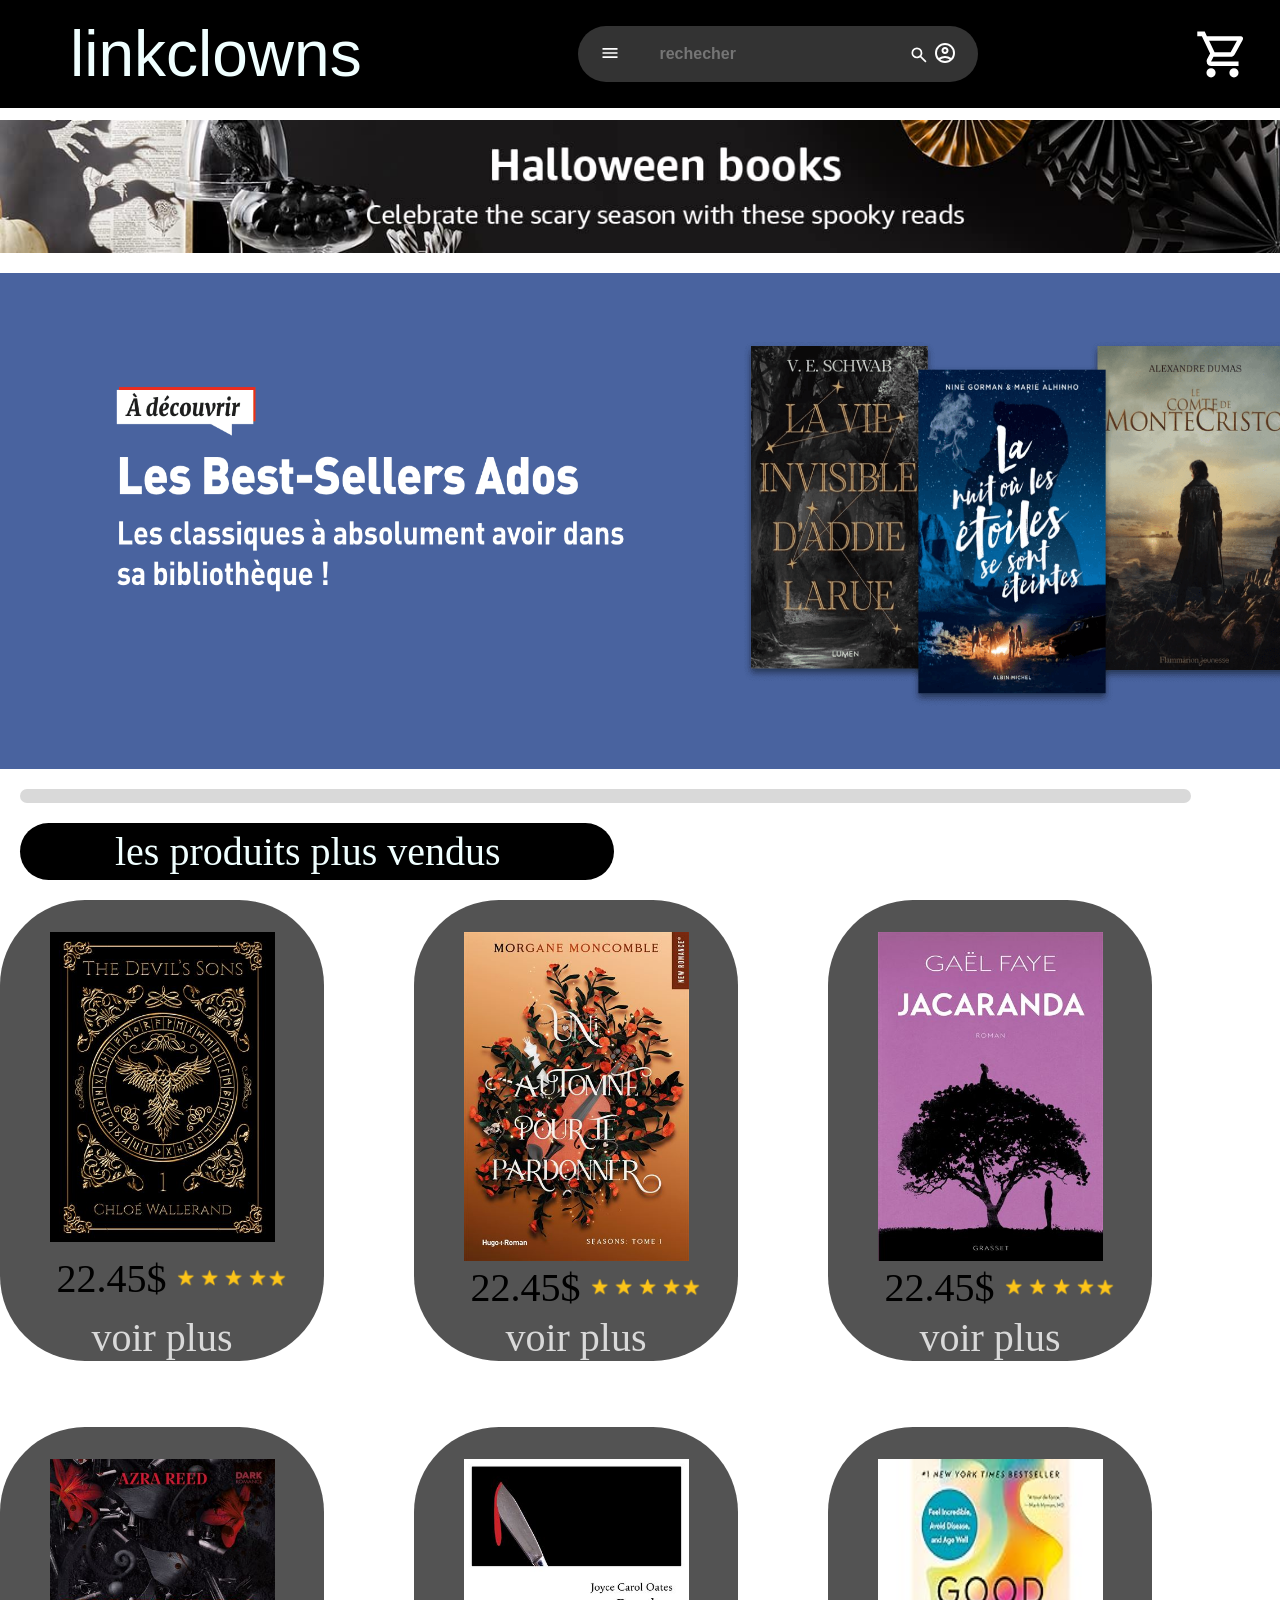
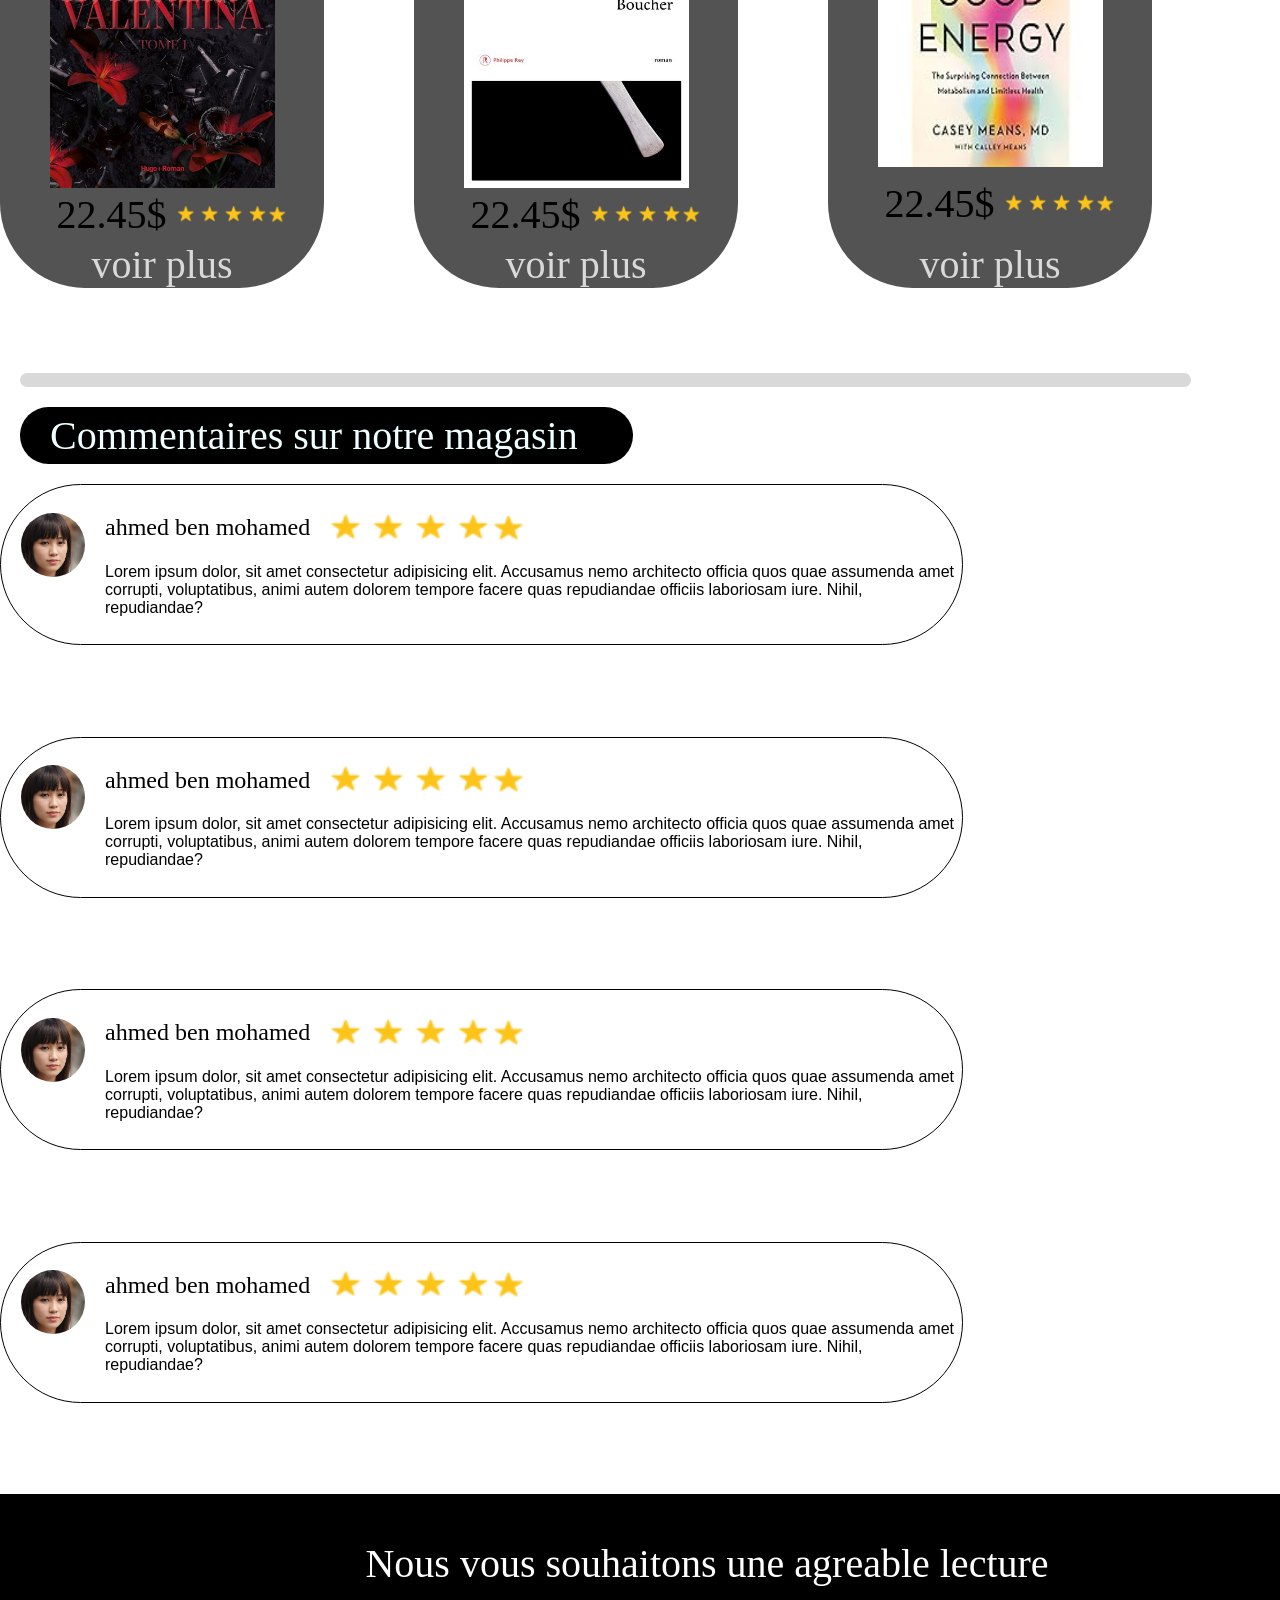
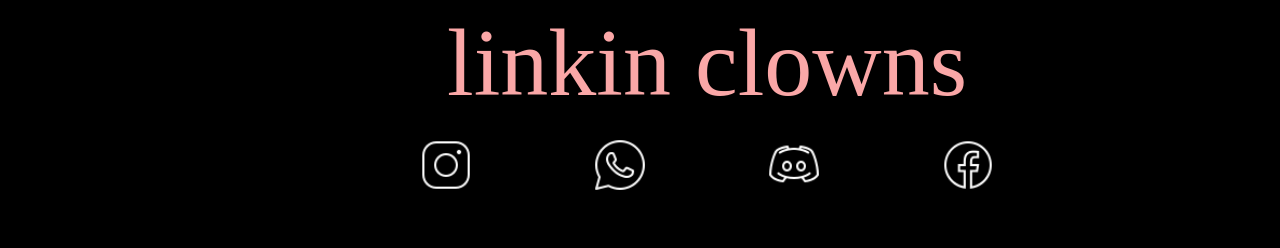
==== commit 42292bc7: "cree le chercher et changer le style et ajouter des nouvel icons" ====
--- a/home.html
+++ b/home.html
@@ -12,18 +12,18 @@
       <span>linkclowns</span>
       <div class="bar-chercher">
         <button>
-        <img src="file:///C:/Users/imrane/Downloads/menu_24dp_FFFFFF_FILL0_wght400_GRAD0_opsz24.svg"
+        <img src="icons/menu_24dp_FFFFFF_FILL0_wght400_GRAD0_opsz24.svg"
           style="width: 20px"
           alt="" />
         </button>
         <input placeholder="rechecher" type="search" class="test" />
         <button>
           <img
-            src="file:///C:/Users/imrane/Downloads/search_24dp_FFFFFF_FILL0_wght400_GRAD0_opsz24%20(1).svg"
+            src="icons/search_24dp_FFFFFF_FILL0_wght400_GRAD0_opsz24 (1).svg"
             style="width: 20px"
             alt="" />
             <img
-            src="C:\Users\imrane\Downloads\account_circle_24dp_FFFFFF_FILL0_wght400_GRAD0_opsz24.svg"
+            src="icons/account_circle_24dp_FFFFFF_FILL0_wght400_GRAD0_opsz24.svg"
             alt=""
           />
         </button>
@@ -31,11 +31,20 @@
       </div>
       <div class="menu-buy">
         <img
-          src="file:///C:/Users/imrane/Downloads/shopping_cart_24dp_FFFFFF_FILL0_wght400_GRAD0_opsz24.svg"
+          src="icons/shopping_cart_24dp_FFFFFF_FILL0_wght400_GRAD0_opsz24.svg"
           alt=""
         />
-    
-        <a href="#"><img class="menu" src="file:///C:/Users/imrane/Downloads/menu_24dp_FFFFFF_FILL0_wght400_GRAD0_opsz24.svg" alt=""></a>
+        <ul>
+            <li>
+                <a href="#"><img class="menu" src="icons/menu_24dp_FFFFFF_FILL0_wght400_GRAD0_opsz24.svg" alt=""></a>
+                <ul class="dropdown">
+                    <li><a href="list_produits.html">home</a></li>
+                    <li><a href="#">listes des livres</a></li>
+                    <li><a href="#">contact nous et sur nous</a></li>
+                </ul>
+            </li>
+        </ul>
+      
       </div>
     </nav>
     <main>
--- a/home.css
+++ b/home.css
@@ -49,6 +49,7 @@
 .bar-chercher > button{
   width: auto;
   height:55px;
+  border: none;
 }
 
 .bar-chercher>img {
@@ -147,6 +148,7 @@
 .book-1>img {
   width: 225px;
   height: 329.06px;
+  margin-top: 10%;
 }
 
 .prix {
@@ -276,4 +278,47 @@
 .icons-footer>a>img {
   width: 54px;
   height: 54px;
+}
+ul{
+  list-style: none;
+  /* background-color: rgba(0, 0, 0, 0.251); */
+  display: inline;
+  /* padding: 30px 0px 0px 0px; */
+  margin: 0;
+}
+ul li {
+  display: inline-block;
+  position: relative;
+}
+ul li a {
+  display: block;
+  /* padding: 20px 25px; */
+  color: #000000;
+  text-decoration: none;
+  text-align: center;
+  font-size: 20px;
+  /* margin-bottom: 10px; */
+  border: 2px solid #000;
+}
+ul li ul.dropdown li{
+  display: block;
+}
+ul li ul.dropdown{
+  width: 100%;
+  background-color: rgba(0, 0, 0, 0.265);
+  position: absolute;
+  z-index: 999;
+  display: none;
+ 
+}
+ul li a:hover{
+  display: flex;
+  flex-direction: column;
+  background: rgb(187, 38, 38);
+  color: black;
+
+
+}
+ul li:hover ul.dropdown {
+  display: block;
 }
